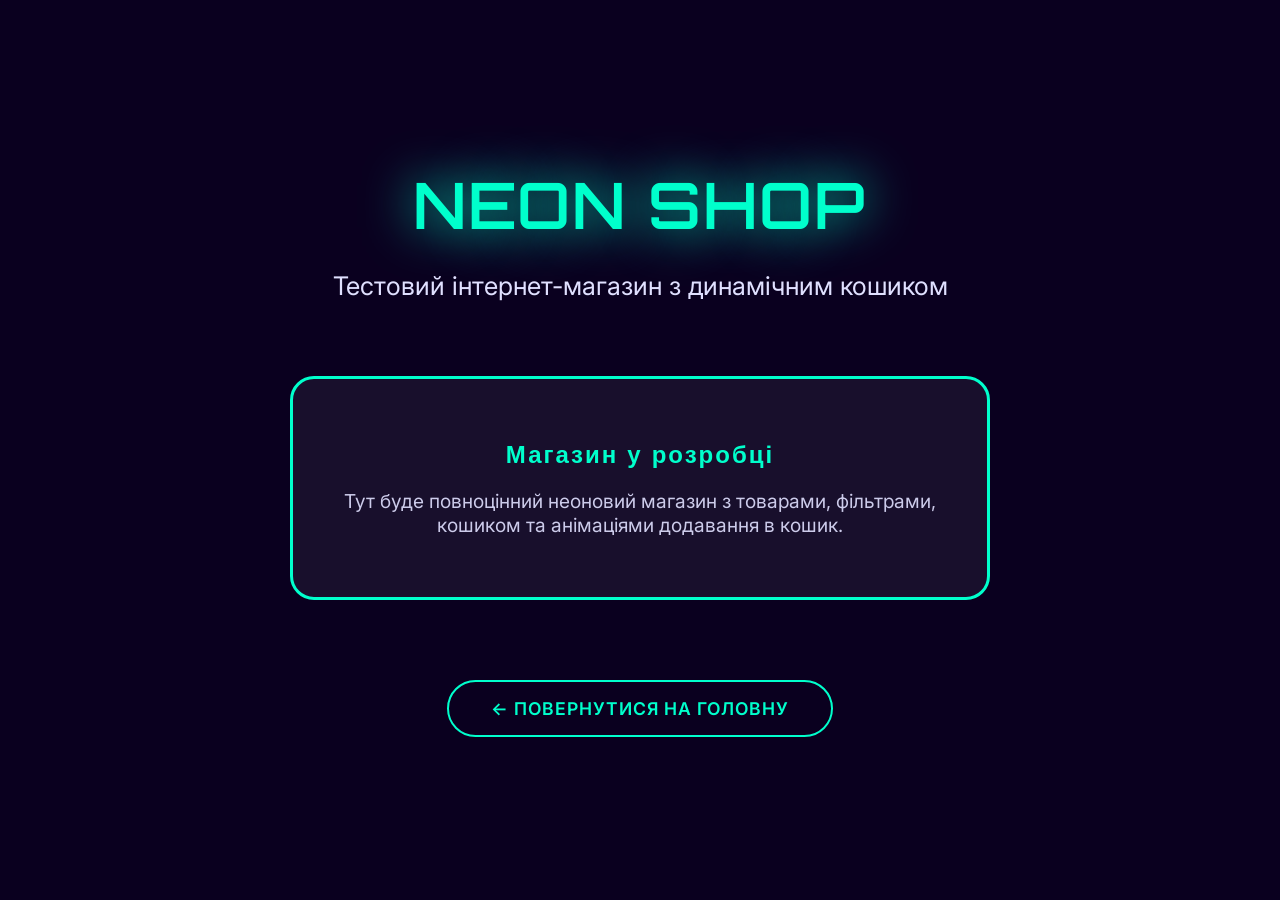
==== projects/neon-shop/index.html @ d5a05bc7 "v.0.5" ====
<!DOCTYPE html>
<html lang="uk">
<head>
  <meta charset="UTF-8">
  <meta name="viewport" content="width=device-width, initial-scale=1.0">
  <title>Neon Shop — Володимир Соколов</title>
  <link rel="stylesheet" href="../../style.css">
  <link href="https://fonts.googleapis.com/css2?family=Inter:wght@400;500;600&family=Orbitron:wght@500;600;700&display=swap" rel="stylesheet">
  <link rel="stylesheet" href="https://cdnjs.cloudflare.com/ajax/libs/font-awesome/6.5.1/css/all.min.css">
  <style>
    body { background: #0a001f; }
    .shop-hero {
      min-height: 100vh;
      display: flex;
      flex-direction: column;
      align-items: center;
      justify-content: center;
      padding: 60px 20px;
      text-align: center;
    }
  </style>
</head>
<body>

  <div class="shop-hero">
    <h1 style="font-size: 4rem; color: #00ffcc; text-shadow: 0 0 50px #00ffcc;">NEON SHOP</h1>
    <p style="font-size: 1.6rem; max-width: 700px; margin: 25px auto;">
      Тестовий інтернет-магазин з динамічним кошиком
    </p>

    <div style="background: rgba(255,255,255,0.06); border: 3px solid #00ffcc; border-radius: 24px; 
                padding: 60px 40px; max-width: 700px; margin-top: 50px;">
      <h2 style="color: #00ffcc; margin-bottom: 20px;">Магазин у розробці</h2>
      <p style="font-size: 1.2rem; opacity: 0.9;">
        Тут буде повноцінний неоновий магазин з товарами, фільтрами, кошиком та анімаціями додавання в кошик.
      </p>
    </div>

    <a href="../../index.html" class="neon-btn" style="margin-top: 80px;">
      ← Повернутися на головну
    </a>
  </div>

  <script src="../../script.js"></script>
</body>
</html>
---- style.css ----
* {
  margin: 0;
  padding: 0;
  box-sizing: border-box;
}

body {
  font-family: 'Inter', sans-serif;
  background: #0a0a0f;
  color: #e0e0ff;
  overflow-x: hidden;
}

h1, h2, h3 {
  font-family: 'Orbitron', sans-serif;
  font-weight: 600;
  letter-spacing: 2px;
}

/* Навігація */
.navbar {
  position: fixed;
  top: 0;
  width: 100%;
  display: flex;
  justify-content: space-between;
  align-items: center;
  padding: 1.4rem 6%;
  background: rgba(10, 10, 15, 0.85);
  backdrop-filter: blur(15px);
  z-index: 1000;
  border-bottom: 1px solid rgba(0, 255, 200, 0.15);
}

.logo {
  font-size: 1.8rem;
  font-weight: 700;
}

.logo .neon {
  color: #00ffcc;
  text-shadow: 0 0 10px #00ffcc;
}

.nav-links {
  display: flex;
  gap: 2.5rem;
  list-style: none;
}

.nav-links a {
  color: #ccc;
  text-decoration: none;
  font-weight: 500;
  transition: 0.3s;
}

.nav-links a:hover {
  color: #00ffcc;
  text-shadow: 0 0 8px #00ffcc;
}

/* Hero */
.hero {
  position: relative;
  height: 100vh;
  display: flex;
  align-items: center;
  justify-content: center;
  text-align: center;
  overflow: hidden;
}

#particles {
  position: absolute;
  top: 0; left: 0;
  width: 100%;
  height: 100%;
  z-index: 1;
  opacity: 0.7;
}

.hero-content {
  position: relative;
  z-index: 2;
}

.badge {
  display: inline-block;
  background: rgba(0, 255, 200, 0.1);
  color: #00ffcc;
  padding: 8px 20px;
  border-radius: 30px;
  font-size: 0.95rem;
  border: 1px solid rgba(0, 255, 200, 0.3);
  margin-bottom: 1rem;
}

.glitch-text {
  font-size: 5rem;
  margin: 0.5rem 0;
  text-shadow: 
    0 0 10px #00ffcc,
    0 0 20px #00ffcc,
    0 0 40px #ff00cc;
  animation: glitch 1.5s infinite alternate;
}

.subtitle {
  font-size: 1.6rem;
  margin-bottom: 3rem;
  opacity: 0.9;
}

.neon-btn {
  padding: 16px 42px;
  background: transparent;
  border: 2px solid #00ffcc;
  color: #00ffcc;
  font-size: 1.1rem;
  font-weight: 600;
  border-radius: 50px;
  text-decoration: none;
  transition: all 0.4s;
  text-transform: uppercase;
  letter-spacing: 1px;
}

.neon-btn:hover {
  background: #00ffcc;
  color: #0a0a0f;
  box-shadow: 0 0 30px #00ffcc,
              0 0 50px #00ffcc;
  transform: scale(1.08);
}

/* Секції */
.section {
  padding: 130px 6%;
  position: relative;
}

.section h2 {
  font-size: 3.2rem;
  text-align: center;
  margin-bottom: 4rem;
  color: #fff;
  text-shadow: 0 0 15px #00ffcc;
}

/* Glassmorphism картки */
.skills-grid, .projects-grid {
  display: grid;
  grid-template-columns: repeat(auto-fit, minmax(280px, 1fr));
  gap: 2rem;
  max-width: 1200px;
  margin: 0 auto;
}

.skill-card, .project-card {
  background: rgba(255, 255, 255, 0.06);
  border: 1px solid rgba(0, 255, 200, 0.25);
  border-radius: 20px;
  padding: 2.2rem 1.8rem;
  backdrop-filter: blur(12px);
  transition: all 0.5s ease;
  position: relative;
  overflow: hidden;
}

.skill-card:hover, .project-card:hover {
  transform: translateY(-15px) rotate(2deg);
  border-color: #00ffcc;
  box-shadow: 0 0 35px rgba(0, 255, 200, 0.5);
}

.project-card .card-glow {
  position: absolute;
  top: -50%;
  left: -50%;
  width: 200%;
  height: 200%;
  background: radial-gradient(circle, rgba(0,255,200,0.15) 0%, transparent 70%);
  opacity: 0;
  transition: 0.6s;
}

.project-card:hover .card-glow {
  opacity: 1;
}

.project-link {
  color: #00ffcc;
  text-decoration: none;
  margin-top: 1rem;
  display: inline-block;
}

.project-link:hover {
  text-shadow: 0 0 10px #00ffcc;
}

/* Форма */
.contact-form {
  max-width: 620px;
  margin: 0 auto;
  display: flex;
  flex-direction: column;
  gap: 1.2rem;
}

.contact-form input,
.contact-form textarea {
  background: rgba(255,255,255,0.05);
  border: 1px solid rgba(0,255,200,0.3);
  padding: 18px 22px;
  border-radius: 14px;
  color: white;
  font-size: 1.05rem;
}

.contact-form input:focus,
.contact-form textarea:focus {
  outline: none;
  border-color: #00ffcc;
  box-shadow: 0 0 15px rgba(0,255,200,0.4);
}

/* Анімація glitch */
@keyframes glitch {
  0% { text-shadow: 2px 2px #ff00cc, -2px -2px #00ffcc; }
  25% { text-shadow: -2px 2px #ff00cc, 2px -2px #00ffcc; }
  50% { text-shadow: 2px -2px #ff00cc, -2px 2px #00ffcc; }
  100% { text-shadow: -2px -2px #ff00cc, 2px 2px #00ffcc; }
}

/* Адаптив */
@media (max-width: 768px) {
  .glitch-text { font-size: 3.2rem; }
  .nav-links { gap: 1.2rem; font-size: 0.95rem; }
}
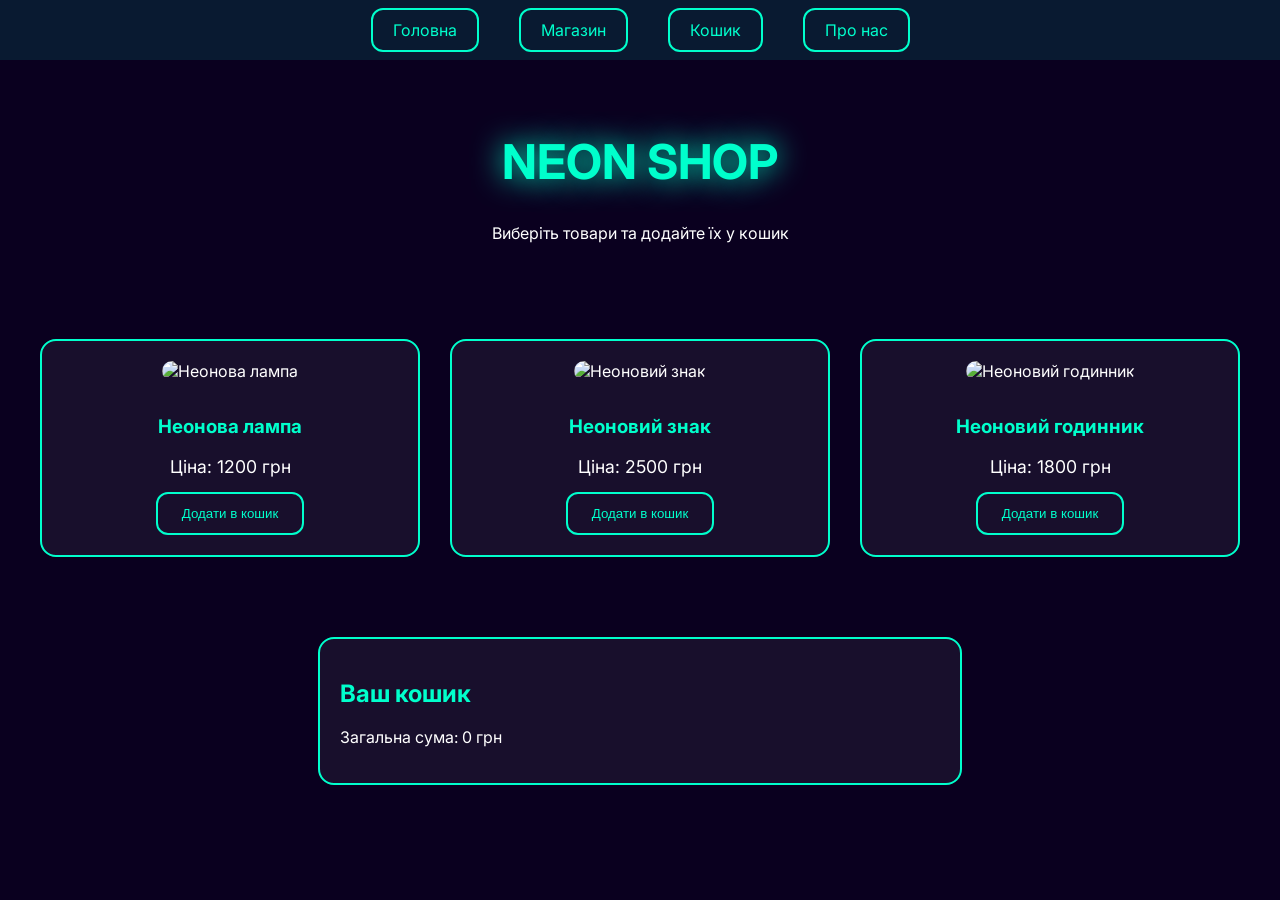
==== commit 0383cff8: "Update v2.5" ====
--- a/projects/neon-shop/index.html
+++ b/projects/neon-shop/index.html
@@ -3,44 +3,111 @@
 <head>
   <meta charset="UTF-8">
   <meta name="viewport" content="width=device-width, initial-scale=1.0">
-  <title>Neon Shop — Володимир Соколов</title>
-  <link rel="stylesheet" href="../../style.css">
+  <title>Neon Shop — Магазин</title>
   <link href="https://fonts.googleapis.com/css2?family=Inter:wght@400;500;600&family=Orbitron:wght@500;600;700&display=swap" rel="stylesheet">
-  <link rel="stylesheet" href="https://cdnjs.cloudflare.com/ajax/libs/font-awesome/6.5.1/css/all.min.css">
   <style>
-    body { background: #0a001f; }
-    .shop-hero {
-      min-height: 100vh;
-      display: flex;
-      flex-direction: column;
-      align-items: center;
-      justify-content: center;
-      padding: 60px 20px;
-      text-align: center;
-    }
+    body { background: #0a001f; margin: 0; font-family: 'Inter', sans-serif; color: #fff; }
+
+    /* Навігація */
+    nav { background: rgba(0,255,204,0.1); padding: 20px; text-align: center; }
+    nav ul { list-style: none; display: flex; justify-content: center; gap: 40px; margin: 0; padding: 0; }
+    nav a { color: #00ffcc; text-decoration: none; border: 2px solid #00ffcc; padding: 10px 20px; border-radius: 12px; transition: 0.3s; }
+    nav a:hover { background: #00ffcc; color: #0a001f; box-shadow: 0 0 20px #00ffcc; }
+
+    /* Hero */
+    .shop-hero { text-align: center; padding: 40px; }
+    .shop-hero h1 { font-size: 3rem; color: #00ffcc; text-shadow: 0 0 30px #00ffcc; }
+
+    /* Товари */
+    .products { display: grid; grid-template-columns: repeat(auto-fit, minmax(250px, 1fr)); gap: 30px; padding: 40px; max-width: 1200px; margin: auto; }
+    .product-card { background: rgba(255,255,255,0.06); border: 2px solid #00ffcc; border-radius: 16px; padding: 20px; text-align: center; transition: 0.3s; }
+    .product-card:hover { transform: translateY(-5px); box-shadow: 0 0 20px #00ffcc; }
+    .product-card img { max-width: 100%; border-radius: 12px; margin-bottom: 15px; }
+    .product-card h3 { color: #00ffcc; margin-bottom: 10px; }
+    .product-card p { font-size: 1.1rem; margin-bottom: 15px; }
+
+    /* Кнопки */
+    .neon-btn { background: none; border: 2px solid #00ffcc; color: #00ffcc; padding: 12px 24px; border-radius: 12px; cursor: pointer; transition: 0.3s; }
+    .neon-btn:hover { background: #00ffcc; color: #0a001f; box-shadow: 0 0 20px #00ffcc; }
+
+    /* Кошик */
+    #cart { background: rgba(255,255,255,0.06); border: 2px solid #00ffcc; border-radius: 16px; padding: 20px; margin: 40px auto; max-width: 600px; }
+    #cart h2 { color: #00ffcc; }
+    #cart ul { list-style: none; padding: 0; }
+    #cart li { margin: 10px 0; }
   </style>
 </head>
 <body>
 
+  <!-- Навігація -->
+  <nav>
+    <ul>
+      <li><a href="index.html">Головна</a></li>
+      <li><a href="shop.html">Магазин</a></li>
+      <li><a href="cart.html">Кошик</a></li>
+      <li><a href="about.html">Про нас</a></li>
+    </ul>
+  </nav>
+
+  <!-- Hero -->
   <div class="shop-hero">
-    <h1 style="font-size: 4rem; color: #00ffcc; text-shadow: 0 0 50px #00ffcc;">NEON SHOP</h1>
-    <p style="font-size: 1.6rem; max-width: 700px; margin: 25px auto;">
-      Тестовий інтернет-магазин з динамічним кошиком
-    </p>
+    <h1>NEON SHOP</h1>
+    <p>Виберіть товари та додайте їх у кошик</p>
+  </div>
 
-    <div style="background: rgba(255,255,255,0.06); border: 3px solid #00ffcc; border-radius: 24px; 
-                padding: 60px 40px; max-width: 700px; margin-top: 50px;">
-      <h2 style="color: #00ffcc; margin-bottom: 20px;">Магазин у розробці</h2>
-      <p style="font-size: 1.2rem; opacity: 0.9;">
-        Тут буде повноцінний неоновий магазин з товарами, фільтрами, кошиком та анімаціями додавання в кошик.
-      </p>
+  <!-- Товари -->
+  <section class="products">
+    <div class="product-card">
+      <img src="https://via.placeholder.com/300x200/00ffcc/0a001f?text=Неонова+лампа" alt="Неонова лампа">
+      <h3>Неонова лампа</h3>
+      <p>Ціна: 1200 грн</p>
+      <button class="neon-btn" onclick="addToCart('Неонова лампа', 1200)">Додати в кошик</button>
     </div>
 
-    <a href="../../index.html" class="neon-btn" style="margin-top: 80px;">
-      ← Повернутися на головну
-    </a>
+    <div class="product-card">
+      <img src="https://via.placeholder.com/300x200/00ffcc/0a001f?text=Неоновий+знак" alt="Неоновий знак">
+      <h3>Неоновий знак</h3>
+      <p>Ціна: 2500 грн</p>
+      <button class="neon-btn" onclick="addToCart('Неоновий знак', 2500)">Додати в кошик</button>
+    </div>
+
+    <div class="product-card">
+      <img src="https://via.placeholder.com/300x200/00ffcc/0a001f?text=Неоновий+годинник" alt="Неоновий годинник">
+      <h3>Неоновий годинник</h3>
+      <p>Ціна: 1800 грн</p>
+      <button class="neon-btn" onclick="addToCart('Неоновий годинник', 1800)">Додати в кошик</button>
+    </div>
+  </section>
+
+  <!-- Кошик -->
+  <div id="cart">
+    <h2>Ваш кошик</h2>
+    <ul id="cart-items"></ul>
+    <p id="cart-total">Загальна сума: 0 грн</p>
   </div>
 
-  <script src="../../script.js"></script>
+  <script>
+    let cart = [];
+
+    function addToCart(product, price) {
+      cart.push({ product, price });
+      renderCart();
+    }
+
+    function renderCart() {
+      const cartItems = document.getElementById('cart-items');
+      const cartTotal = document.getElementById('cart-total');
+      cartItems.innerHTML = '';
+      let total = 0;
+      cart.forEach(item => {
+        const li = document.createElement('li');
+        li.textContent = `${item.product} — ${item.price} грн`;
+        cartItems.appendChild(li);
+        total += item.price;
+      });
+      cartTotal.textContent = `Загальна сума: ${total} грн`;
+    }
+  </script>
+
 </body>
-</html>+</html>
